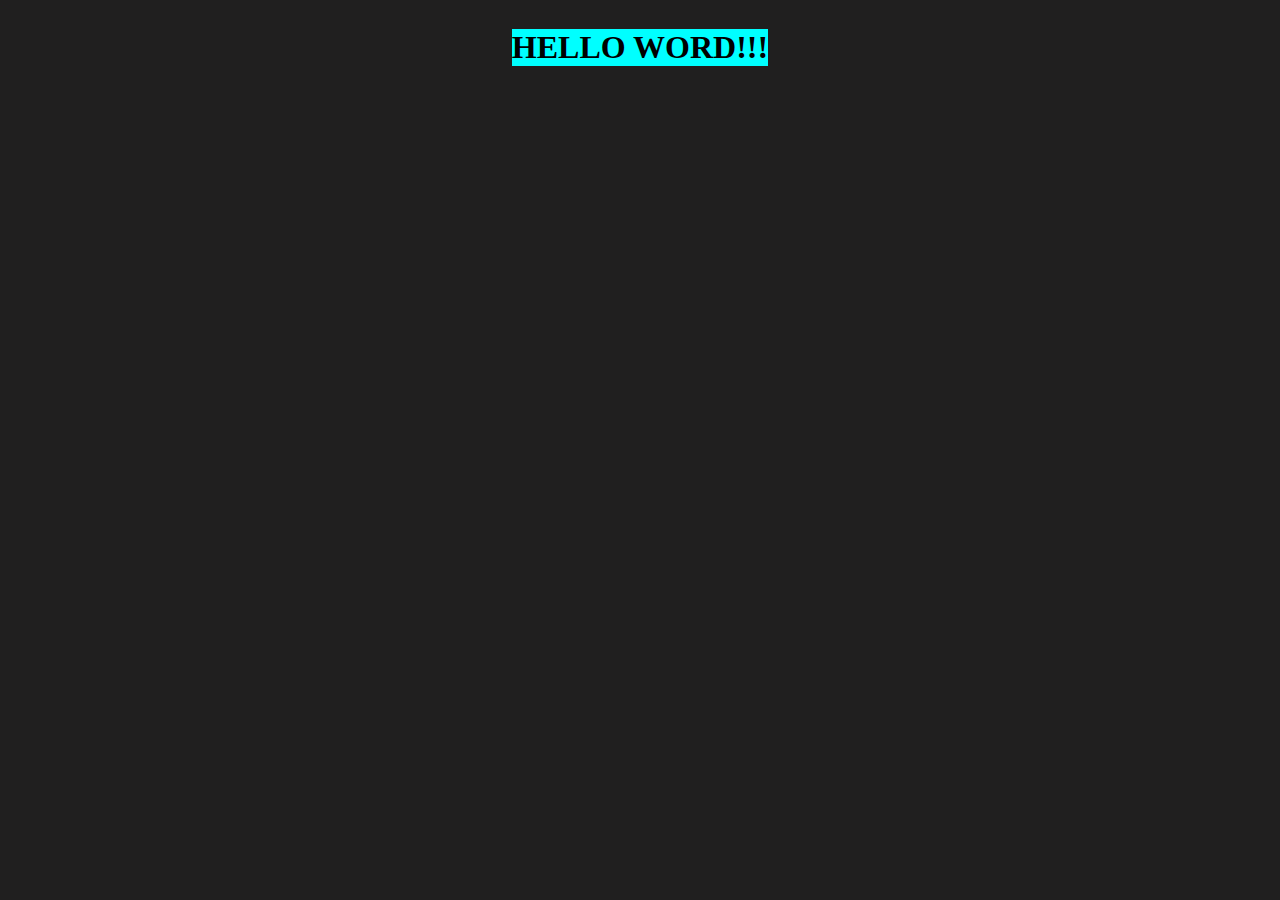
==== index.htm @ 88833c0c "first_commit" ====
<!DOCTYPE html>
<html lang="en">
<head>
    <meta charset="UTF-8">
    <meta name="viewport" content="width=device-width, initial-scale=1.0">
    <title>Restaurant Spiliquide</title>
    <link rel="stylesheet" href="css/estilos.css">
</head>
<body>
    <h1>HELLO WORD!!!</h1>
</body>
</html>
---- css/estilos.css ----
body{
    background-color: rgb(32, 31, 31);
    text-align: center;
}

h1{
    background-color: aqua;
    display: inline-block;
    
}
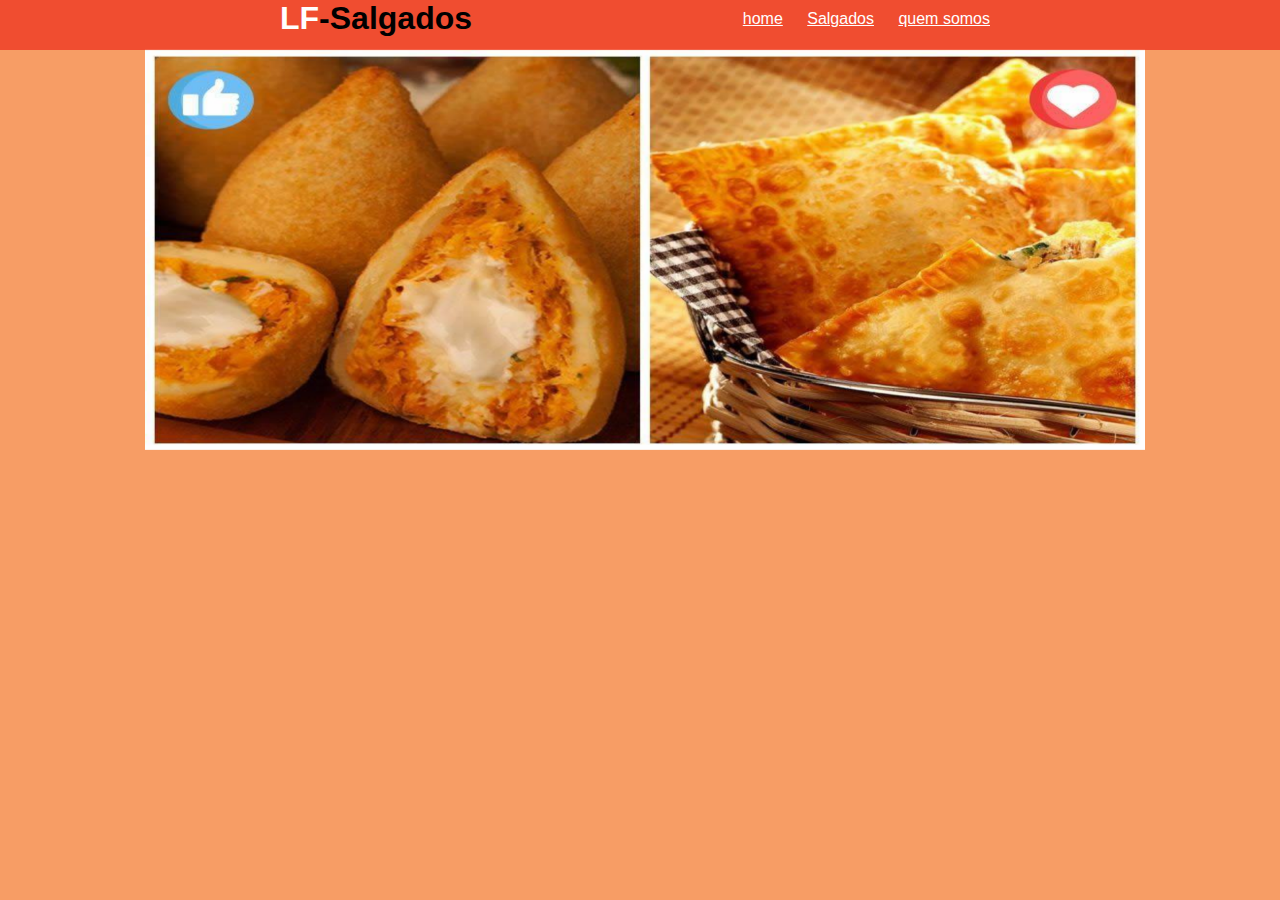
==== commit b01fd556: "atualizando" ====
--- a/index.htm
+++ b/index.htm
@@ -7,6 +7,26 @@
     <link rel="stylesheet" href="css/estilos.css">
 </head>
 <body>
-    <h1>HELLO WORD!!!</h1>
+
+    
+    <div id="navegacao">
+        <div id="area">
+            <h1 id="logo"><span class="branco">LF</span>-Salgados</h1>
+            <div id="menu">
+                <a href="">home</a>
+                <a href="">Salgados</a>
+                <a href="">quem somos</a>
+            </div>
+        </div>
+    </div >
+    <header>
+
+        <div align="center">  
+            <img class="img-market" src="imagens/marketing.jpg" alt="">
+        </div>
+
+    </header>
+
+    
 </body>
-</html>+</html>
--- a/css/estilos.css
+++ b/css/estilos.css
@@ -1,10 +1,62 @@
-body{
-    background-color: rgb(32, 31, 31);
-    text-align: center;
+* {
+    margin: 0;
+    padding: 0;
 }
 
-h1{
-    background-color: aqua;
-    display: inline-block;
-    
-}+body {
+    font-size: 16px;
+    font-family: "Trebuchet MS", Helvetica, sans-serif;
+    background: #f79d65;
+}
+
+a{
+    color:white;
+    padding: 10px;
+}
+
+/** barra de navegção **/
+
+#navegacao {
+    background: #f04d30;
+    height: 50px;
+    position: fixed;
+    width: 100%;
+    top: 0;
+}
+
+#area{
+    width: 720px;
+    margin: 0 auto;
+}
+
+#logo{
+    float: left ;
+}
+
+.branco{
+    color: white;
+}
+
+#menu{
+   float: right; 
+   padding:10px 0px;
+   margin: 0px;
+}
+
+/** area principal **/
+
+.img-market{
+    margin: 45px;
+    padding: 5px 0px 0px 10px;
+    position: relative;
+    display: block;
+    width: 1000px;
+    height: 400px;
+}
+
+
+
+
+/** classes **/
+/** classes **/
+/** classes **/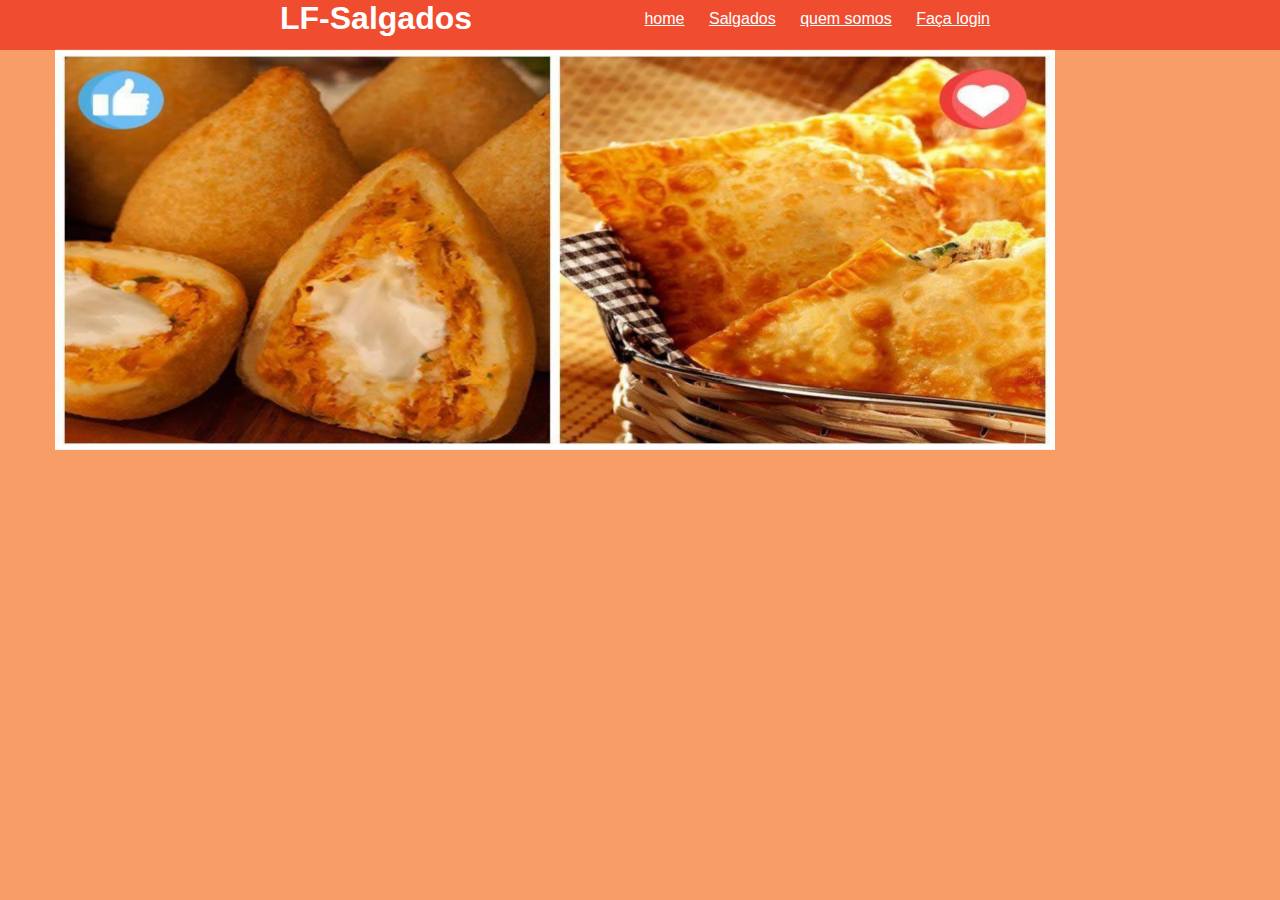
==== commit 16e3eed1: "Adição do link para a página de loguin e adicionei o link na logo para a página principal. Tirei a g" ====
--- a/index.htm
+++ b/index.htm
@@ -1,5 +1,5 @@
 <!DOCTYPE html>
-<html lang="en">
+<html lang="pt-BR">
 <head>
     <meta charset="UTF-8">
     <meta name="viewport" content="width=device-width, initial-scale=1.0">
@@ -8,24 +8,29 @@
 </head>
 <body>
 
-    
+    <header>
     <div id="navegacao">
         <div id="area">
-            <h1 id="logo"><span class="branco">LF</span>-Salgados</h1>
+            <a href="index.html"><h1 id="logo"><span class="branco">LF</span>-Salgados</h1></a>
             <div id="menu">
-                <a href="">home</a>
-                <a href="">Salgados</a>
-                <a href="">quem somos</a>
+                <a href="#">home</a>
+                <a href="#">Salgados</a>
+                <a href="#">quem somos</a>
+                <a href="login.html">Faça login</a>
             </div>
         </div>
     </div >
-    <header>
+    </header>
+    
+    <section>
 
-        <div align="center">  
-            <img class="img-market" src="imagens/marketing.jpg" alt="">
+        <div class="imagem-principal"> 
+            <figure>
+                <img class="img-market" src="imagens/marketing.jpg" alt="imagem contendo coxinhas e pasteis">
+            </figure>
         </div>
 
-    </header>
+    </section>
 
     
 </body>
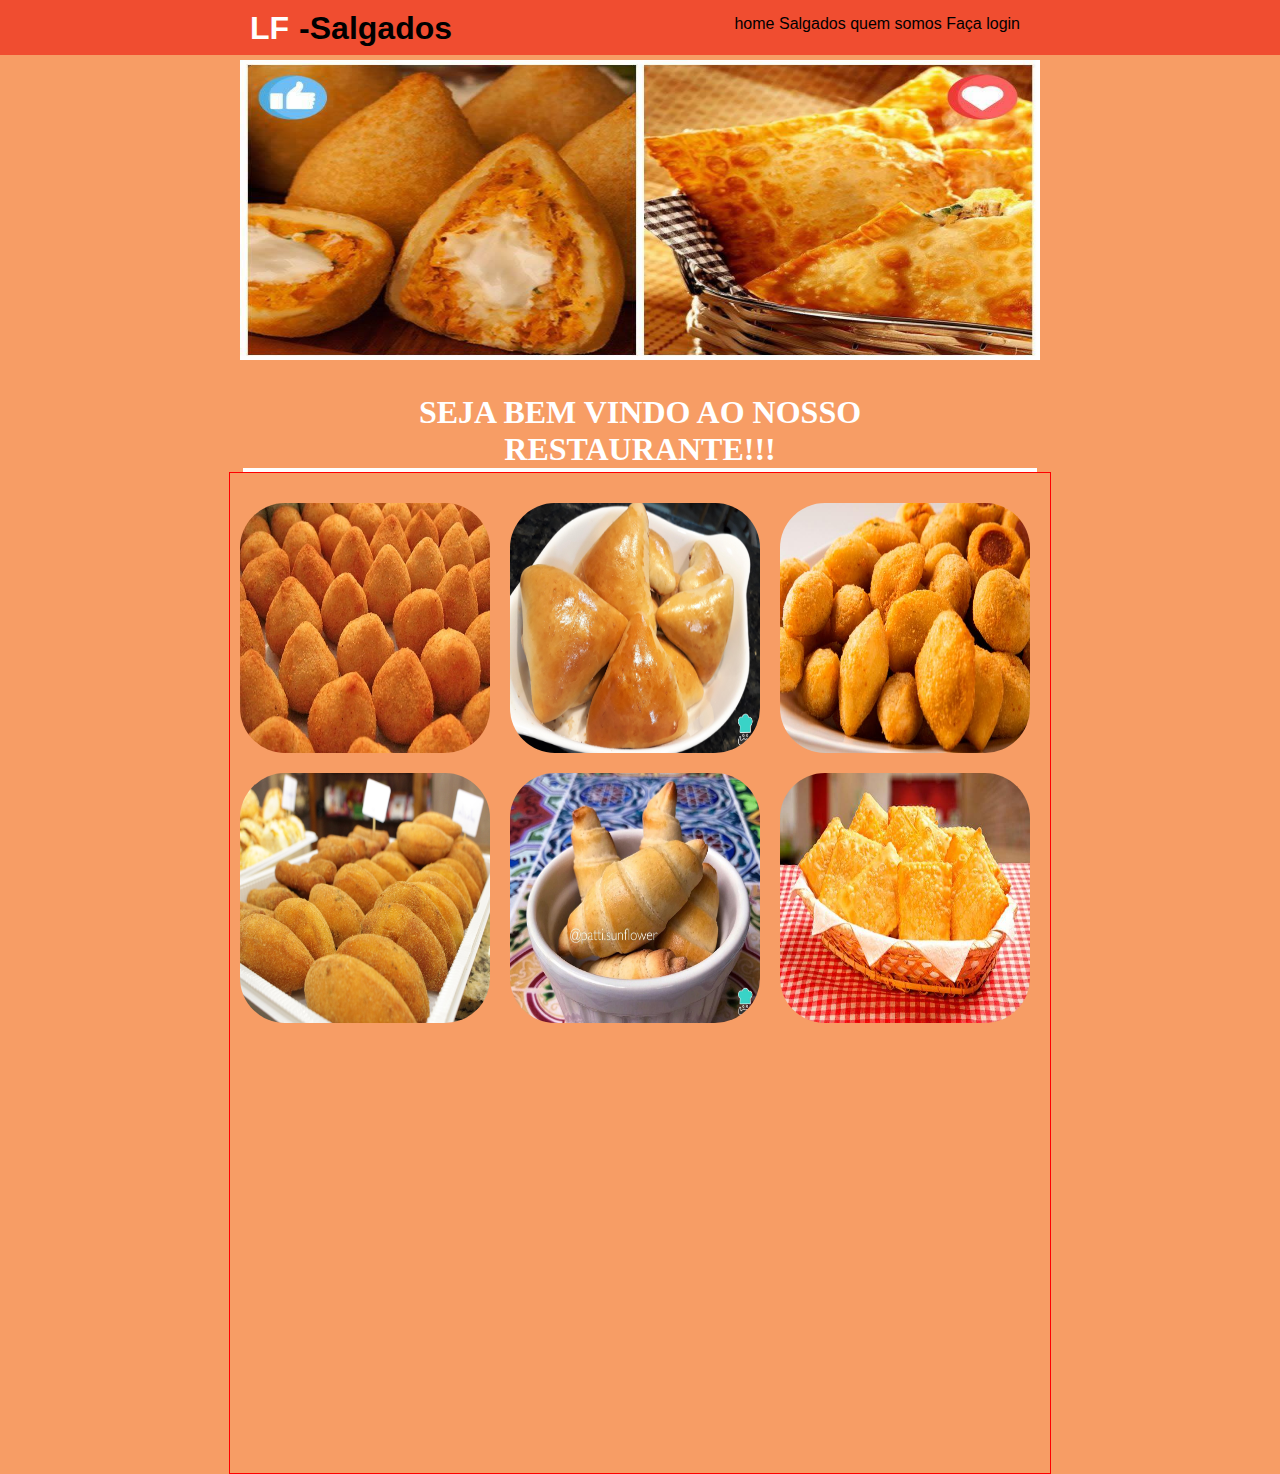
==== commit 77d92c93: "versao2.0" ====
--- a/index.htm
+++ b/index.htm
@@ -8,21 +8,21 @@
 </head>
 <body>
 
-    <header>
-    <div id="navegacao">
-        <div id="area">
-            <a href="index.html"><h1 id="logo"><span class="branco">LF</span>-Salgados</h1></a>
-            <div id="menu">
-                <a href="#">home</a>
-                <a href="#">Salgados</a>
-                <a href="#">quem somos</a>
-                <a href="login.html">Faça login</a>
+    <nav>
+        <div id="navegacao">
+            <div id="area">
+                <a href="index.html"><h1 id="logo"><span class="branco">LF</span>-Salgados</h1></a>
+                <div id="menu">
+                    <a href="#">home</a>
+                    <a href="#">Salgados</a>
+                    <a href="#">quem somos</a>
+                    <a href="login.html">Faça login</a>
+                </div>
             </div>
-        </div>
-    </div >
-    </header>
+        </div >
+    </nav>
     
-    <section>
+    <main >
 
         <div class="imagem-principal"> 
             <figure>
@@ -30,7 +30,43 @@
             </figure>
         </div>
 
-    </section>
+        <div class="recepcao">
+           <h1> SEJA BEM VINDO AO NOSSO <br/> RESTAURANTE!!!</h3>
+            <div class="barra"></div>
+        </div> 
+        
+        <div class="area-principal">
+            <div class="postagem">
+
+                <div >
+                    <img class="img-postagem" src="imagens/lanches1.jpg" alt="">
+                </div>
+    
+                <div >
+                    <img class="img-postagem" src="imagens/lanches2.jpg" alt="">
+                </div>
+    
+                <div >
+                    <img class="img-postagem" src="imagens/lanches3.jpg" alt="">
+                </div>
+
+                <div >
+                    <img class="img-postagem" src="imagens/lanches4.jpg" alt="">
+                </div>
+
+                <div >
+                    <img class="img-postagem" src="imagens/lanches5.jpg" alt="">
+                </div>
+
+                <div >
+                    <img class="img-postagem" src="imagens/lanche6.jpg" alt="">
+                </div>
+    
+            </div>           
+        </div>
+
+
+    </main>
 
     
 </body>
--- a/css/estilos.css
+++ b/css/estilos.css
@@ -10,27 +10,38 @@
 }
 
 a{
+    text-decoration: none;
+    color: black;
+}
+
+a .branco{
     color:white;
     padding: 10px;
 }
 
 /** barra de navegção **/
+header{
+    margin-bottom: 100px;
+}
 
 #navegacao {
+    color: blanchedalmond;
     background: #f04d30;
-    height: 50px;
-    position: fixed;
+    height: 55px;
     width: 100%;
     top: 0;
 }
 
 #area{
-    width: 720px;
+    width: 800px;
     margin: 0 auto;
+
 }
 
 #logo{
-    float: left ;
+    float: left;
+    margin-top: 10px;
+    
 }
 
 .branco{
@@ -39,20 +50,58 @@
 
 #menu{
    float: right; 
-   padding:10px 0px;
-   margin: 0px;
+   padding:10px 20px;
+   margin-top: 5px;
 }
 
 /** area principal **/
 
-.img-market{
-    margin: 45px;
-    padding: 5px 0px 0px 10px;
-    position: relative;
-    display: block;
-    width: 1000px;
-    height: 400px;
+.area-principal{
+    border: 1px solid red;
+    width: 820px;
+    height: 1000px;
+    margin: auto;
 }
+
+.imagem-principal{
+    text-align: center;
+    margin-top: 5px;
+}
+
+.imagem-principal figure img{
+    text-align: center;
+    width: 800px;
+    height: 300px;
+}
+
+.recepcao{
+    color: white;
+    text-align: center;
+    padding-top: 30px;
+    font-family: Georgia, 'Times New Roman', Times, serif ;
+}
+
+.barra{
+    border: 2px solid white;
+    width: 790px;
+    margin: auto;
+}
+
+.img-postagem{
+    width: 250px;
+    height: 250px;
+    padding: 5px;
+    margin: 5px;
+    float: left;
+    border-radius: 50px;
+}
+
+.postagem{
+    padding-top: 20px;
+    margin: 0 auto;
+}
+
+
 
 
 
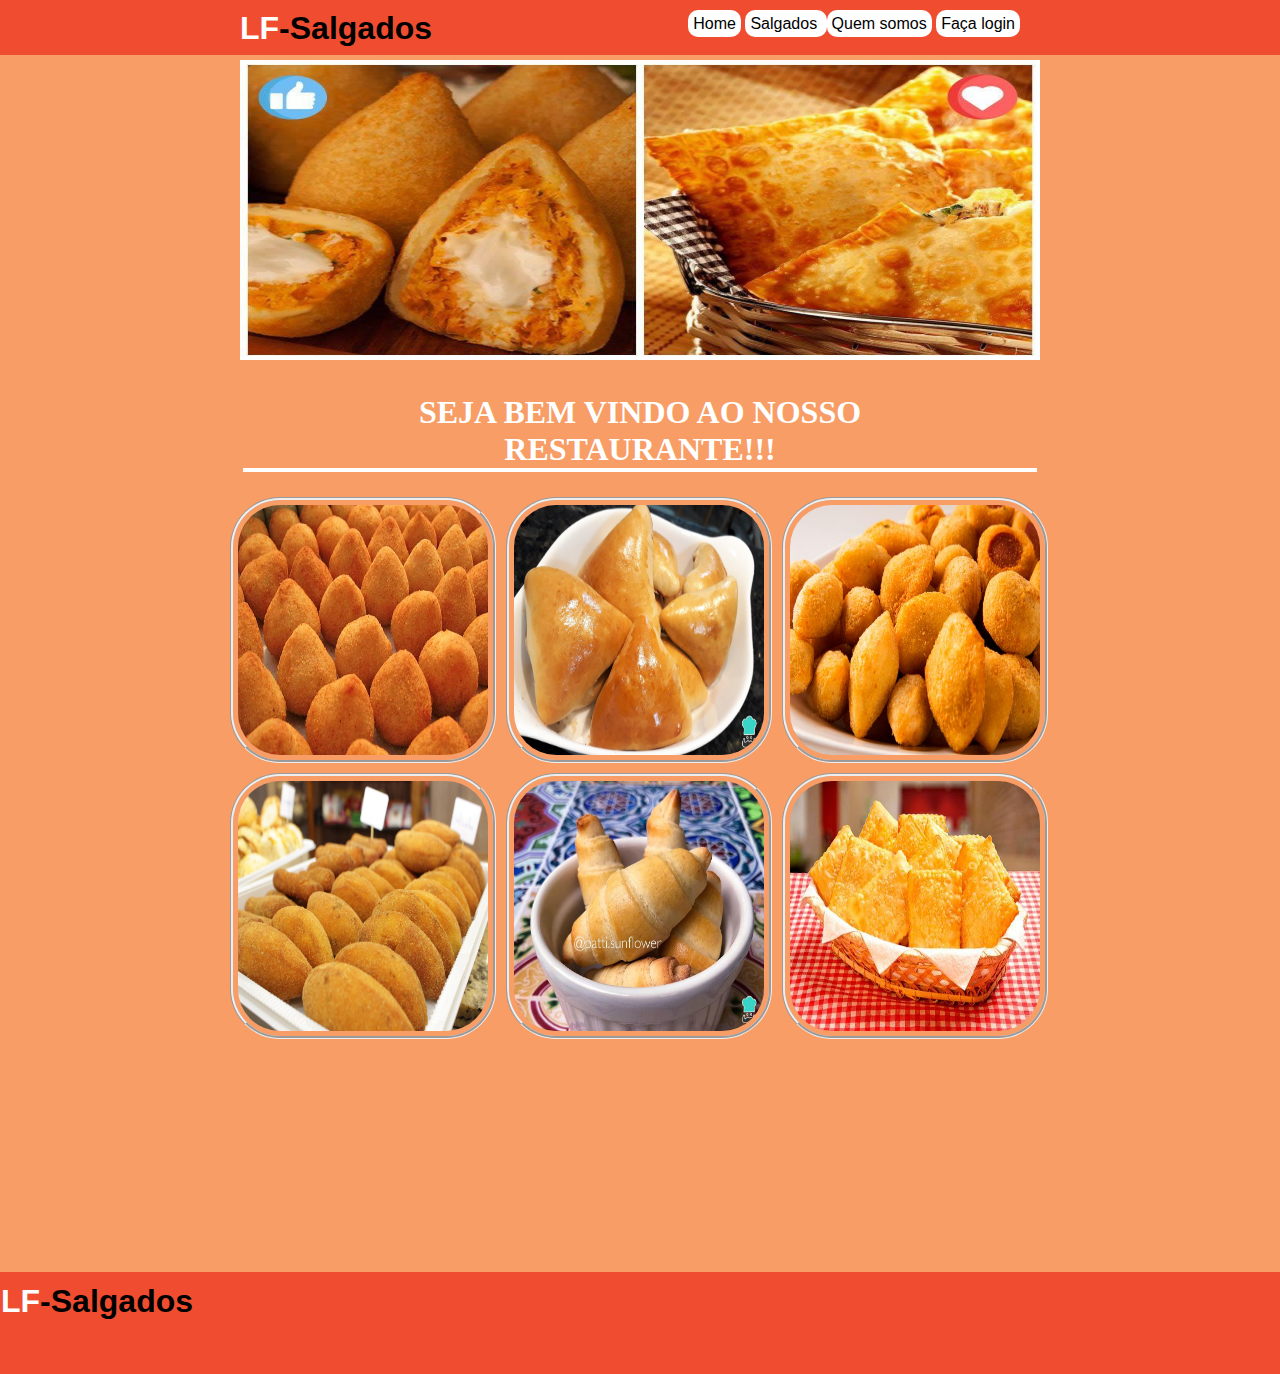
==== commit cfc7f107: "versao0.2" ====
--- a/index.htm
+++ b/index.htm
@@ -11,11 +11,11 @@
     <nav>
         <div id="navegacao">
             <div id="area">
-                <a href="index.html"><h1 id="logo"><span class="branco">LF</span>-Salgados</h1></a>
+               <div id="logo"><h1><span class="branco">LF</span>-Salgados</h1></div>
                 <div id="menu">
-                    <a href="#">home</a>
-                    <a href="#">Salgados</a>
-                    <a href="#">quem somos</a>
+                    <a href="index.htm">Home</a>
+                    <a href="#">Salgados </a>
+                    <a href="#">Quem somos</a>
                     <a href="login.html">Faça login</a>
                 </div>
             </div>
@@ -64,10 +64,14 @@
     
             </div>           
         </div>
-
-
     </main>
 
+    <footer>
+        <Div>
+            <div id="logo"><h1><span class="branco">LF</span>-Salgados</h1></div>
+            
+        </Div>
+    </footer>
     
 </body>
 </html>
--- a/css/estilos.css
+++ b/css/estilos.css
@@ -9,19 +9,25 @@
     background: #f79d65;
 }
 
-a{
+
+
+/** barra de navegção **/
+#logo h1{
     text-decoration: none;
     color: black;
 }
 
+#menu a{
+    text-decoration: none;
+    color: black;
+    background: white;
+    padding: 5px;
+    border-radius: 10px;
+}
+
 a .branco{
     color:white;
-    padding: 10px;
-}
-
-/** barra de navegção **/
-header{
-    margin-bottom: 100px;
+    padding: 50px;
 }
 
 #navegacao {
@@ -57,9 +63,8 @@
 /** area principal **/
 
 .area-principal{
-    border: 1px solid red;
-    width: 820px;
-    height: 1000px;
+    width: 830px;
+    height: 800px;
     margin: auto;
 }
 
@@ -94,6 +99,7 @@
     margin: 5px;
     float: left;
     border-radius: 50px;
+    border-style: groove;
 }
 
 .postagem{
@@ -103,9 +109,14 @@
 
 
 
+/** footer **/
 
-
+footer{
+    border: 1px solid #f04d30;
+    width: 100%;
+    height: 100px;
+    background: #f04d30;
+}
 
 /** classes **/
-/** classes **/
 /** classes **/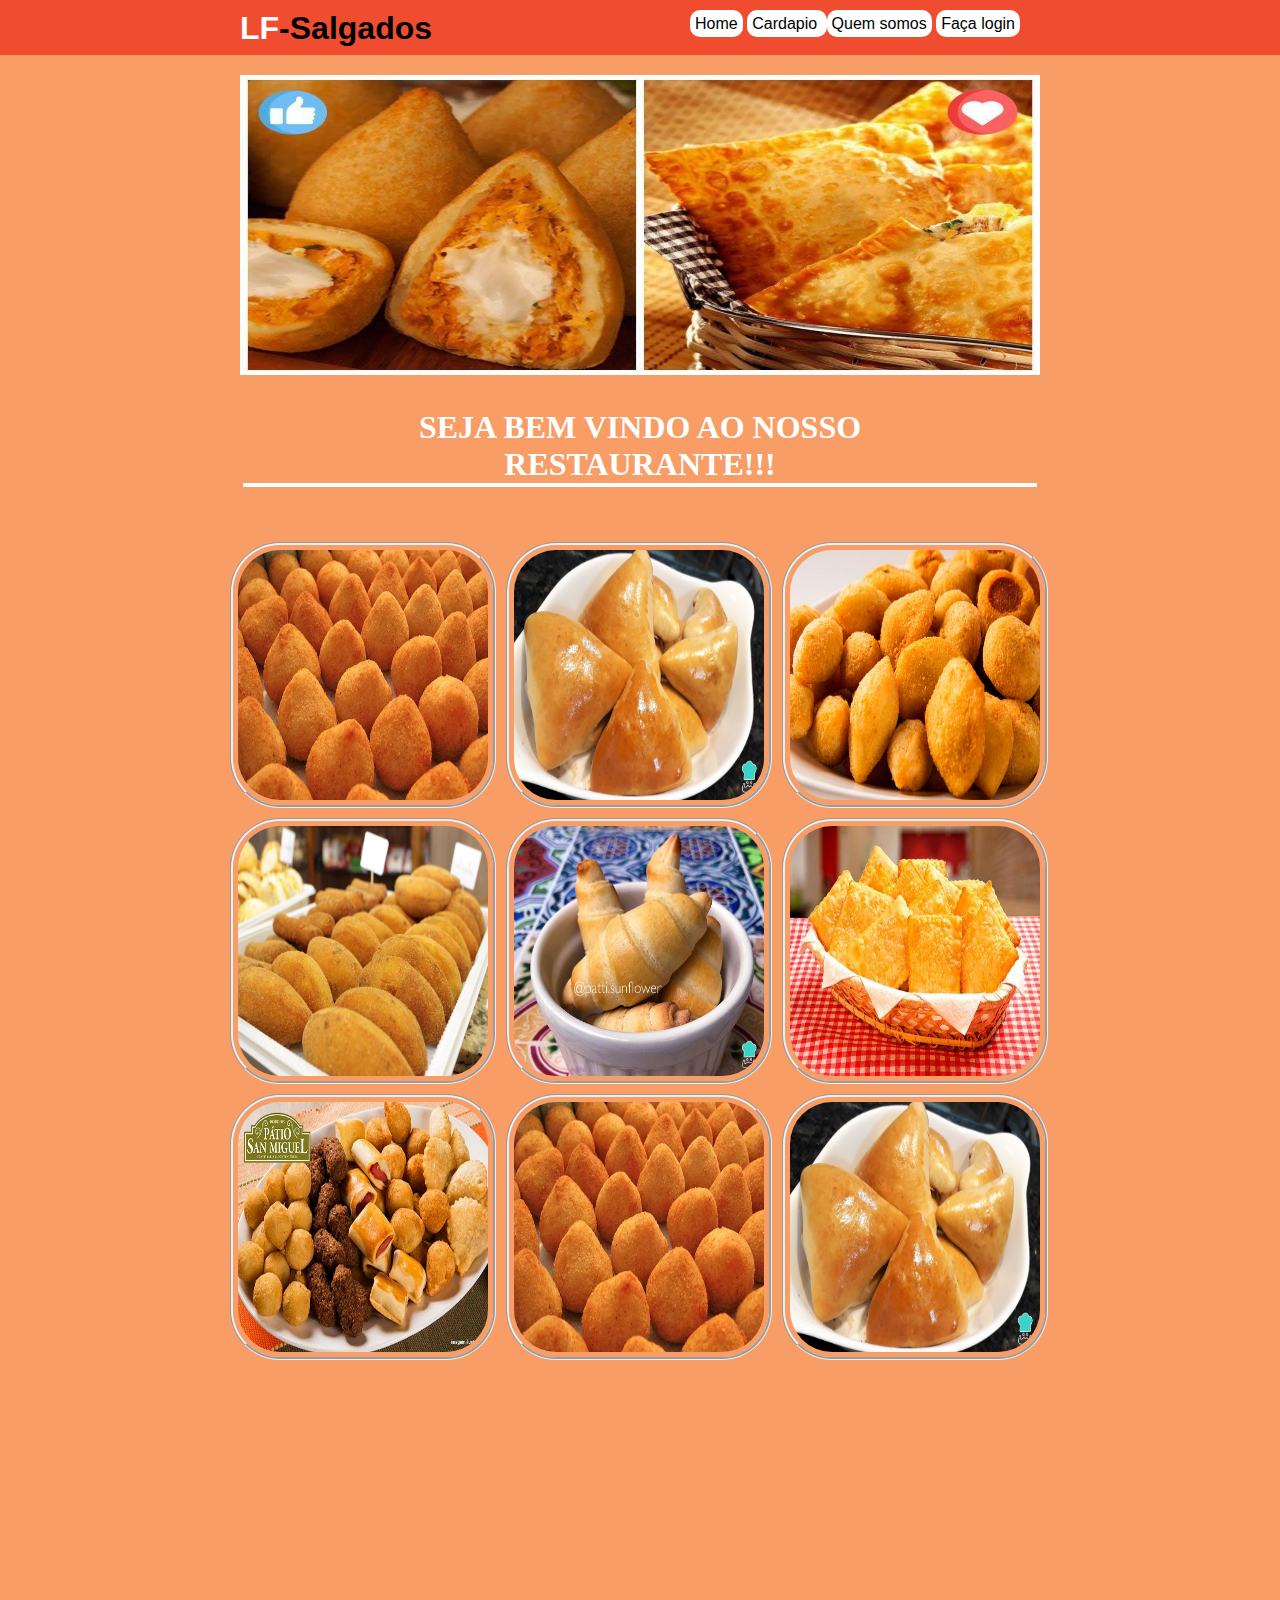
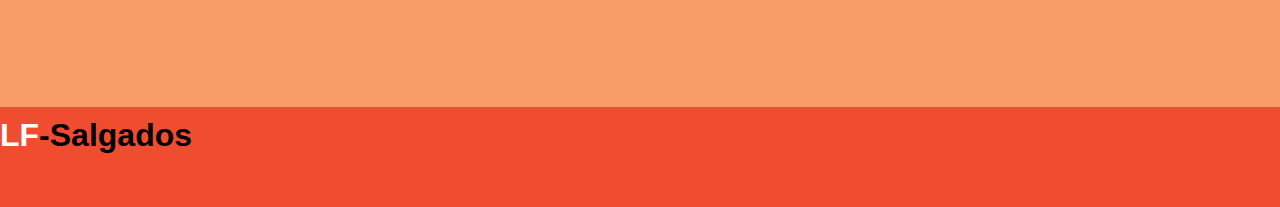
==== commit bc702941: "versão0.2" ====
--- a/index.htm
+++ b/index.htm
@@ -14,7 +14,7 @@
                <div id="logo"><h1><span class="branco">LF</span>-Salgados</h1></div>
                 <div id="menu">
                     <a href="index.htm">Home</a>
-                    <a href="#">Salgados </a>
+                    <a href="#">Cardapio </a>
                     <a href="#">Quem somos</a>
                     <a href="login.html">Faça login</a>
                 </div>
@@ -24,52 +24,66 @@
     
     <main >
 
-        <div class="imagem-principal"> 
+        <section class="imagem-principal"> 
             <figure>
-                <img class="img-market" src="imagens/marketing.jpg" alt="imagem contendo coxinhas e pasteis">
+                <img class="img-market" src="imagens/Postagem principal/marketing.jpg" alt="imagem contendo coxinhas e pasteis">
             </figure>
-        </div>
+        </section>
 
-        <div class="recepcao">
+        <section class="recepcao">
            <h1> SEJA BEM VINDO AO NOSSO <br/> RESTAURANTE!!!</h3>
             <div class="barra"></div>
-        </div> 
+        </section>
         
-        <div class="area-principal">
+        <section class="area-principal">
             <div class="postagem">
 
                 <div >
-                    <img class="img-postagem" src="imagens/lanches1.jpg" alt="">
+                    <img class="img-postagem" src="imagens/Postagem principal/lanches1.jpg" alt="">
                 </div>
     
                 <div >
-                    <img class="img-postagem" src="imagens/lanches2.jpg" alt="">
+                    <img class="img-postagem" src="imagens//Postagem principal/lanches2.jpg" alt="">
                 </div>
     
                 <div >
-                    <img class="img-postagem" src="imagens/lanches3.jpg" alt="">
+                    <img class="img-postagem" src="imagens//Postagem principal/lanches3.jpg" alt="">
                 </div>
 
                 <div >
-                    <img class="img-postagem" src="imagens/lanches4.jpg" alt="">
+                    <img class="img-postagem" src="imagens//Postagem principal/lanches4.jpg"" alt="">
                 </div>
 
                 <div >
-                    <img class="img-postagem" src="imagens/lanches5.jpg" alt="">
+                    <img class="img-postagem" src="imagens//Postagem principal/lanches5.jpg" alt="">
                 </div>
 
                 <div >
-                    <img class="img-postagem" src="imagens/lanche6.jpg" alt="">
+                    <img class="img-postagem" src="imagens//Postagem principal/lanche6.jpg" alt="">
                 </div>
+
+                <div >
+                    <img class="img-postagem" src="imagens//Postagem principal/combos.jpg" alt="">
+                </div>
+
+                <div >
+                    <img class="img-postagem" src="imagens//Postagem principal/lanches1.jpg" alt="">
+                </div>
+
+                <div >
+                    <img class="img-postagem" src="imagens//Postagem principal/lanches2.jpg" alt="">
+                </div>
+
     
             </div>           
-        </div>
+        </section>
+
     </main>
 
     <footer>
         <Div>
             <div id="logo"><h1><span class="branco">LF</span>-Salgados</h1></div>
-            
+
         </Div>
     </footer>
     
--- a/css/estilos.css
+++ b/css/estilos.css
@@ -1,6 +1,10 @@
 * {
     margin: 0;
     padding: 0;
+}
+
+main{
+    margin: 20px;
 }
 
 body {
@@ -47,6 +51,7 @@
 #logo{
     float: left;
     margin-top: 10px;
+    font-size: medium;
     
 }
 
@@ -64,8 +69,9 @@
 
 .area-principal{
     width: 830px;
-    height: 800px;
+    height: 1200px;
     margin: auto;
+    margin-bottom: 10px;
 }
 
 .imagem-principal{
@@ -103,7 +109,7 @@
 }
 
 .postagem{
-    padding-top: 20px;
+    padding-top: 50px;
     margin: 0 auto;
 }
 
@@ -112,10 +118,11 @@
 /** footer **/
 
 footer{
-    border: 1px solid #f04d30;
     width: 100%;
     height: 100px;
     background: #f04d30;
+    bottom: 0;
+
 }
 
 /** classes **/
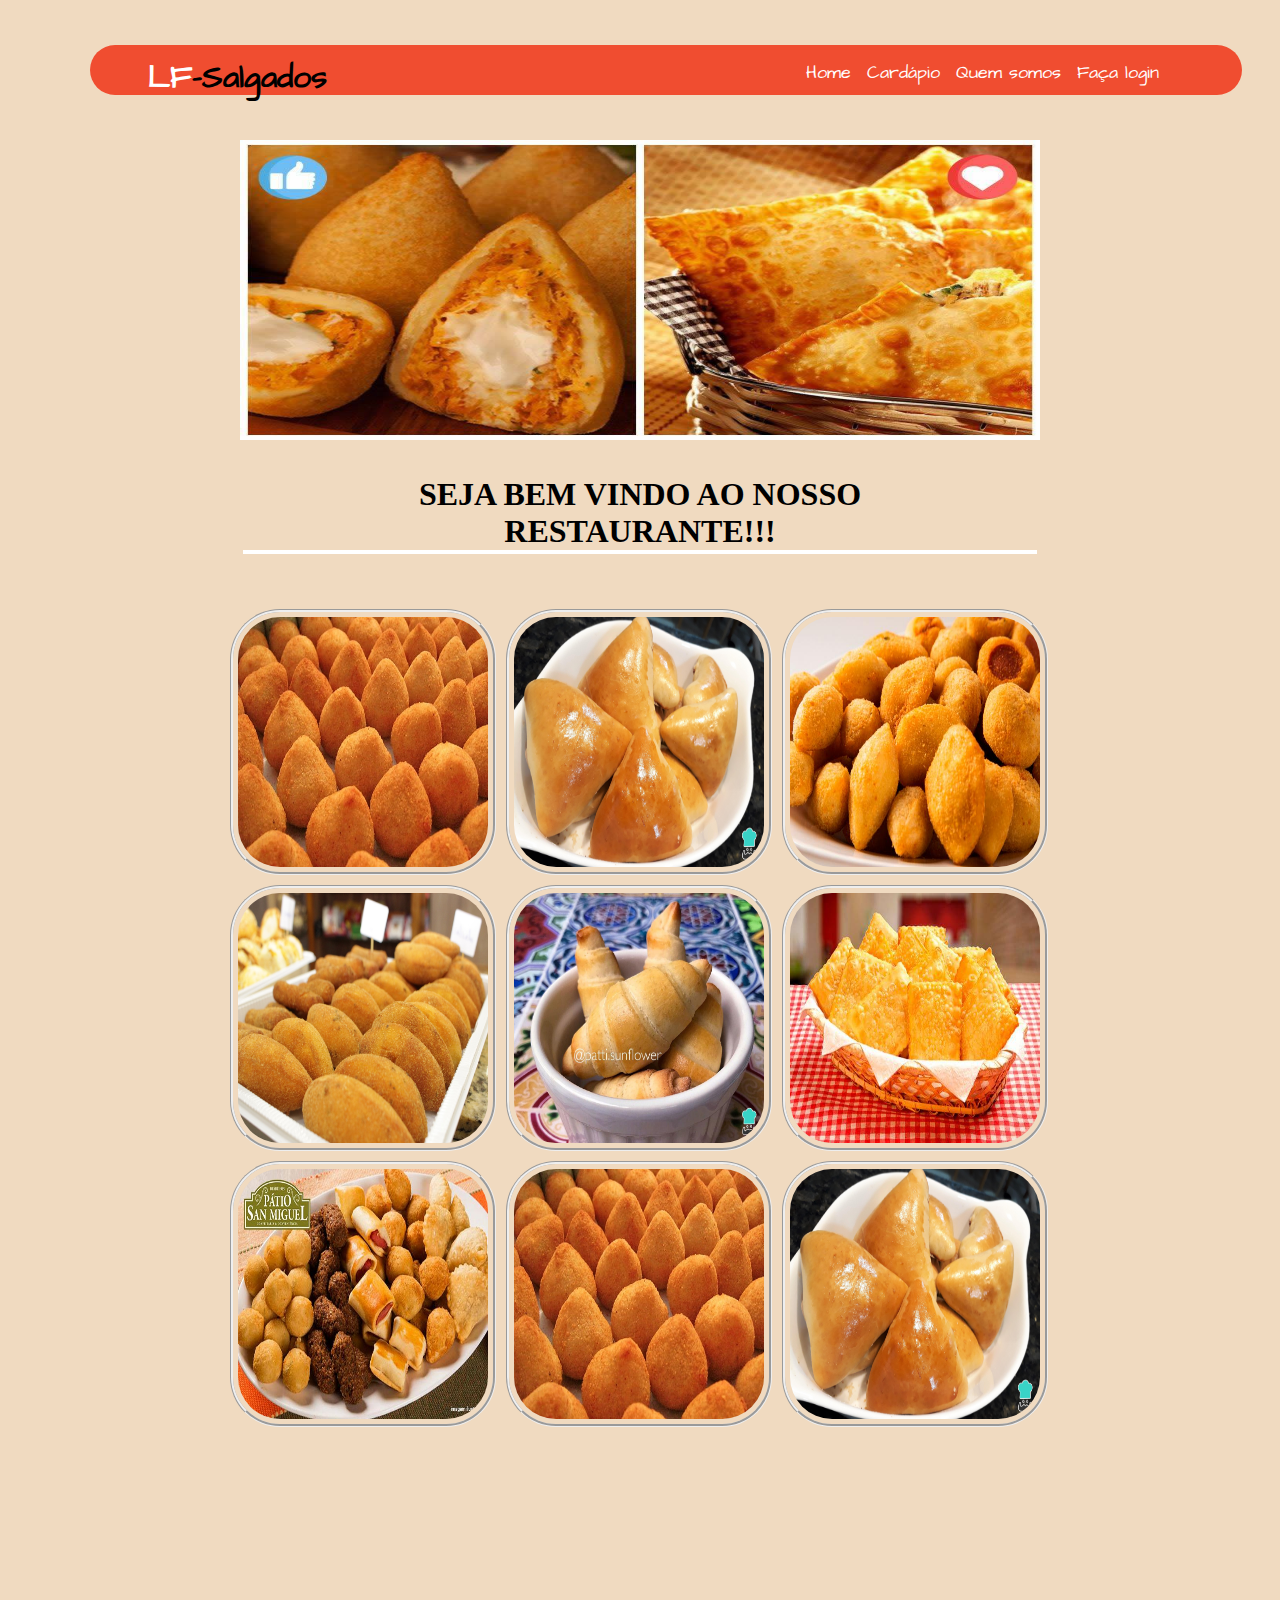
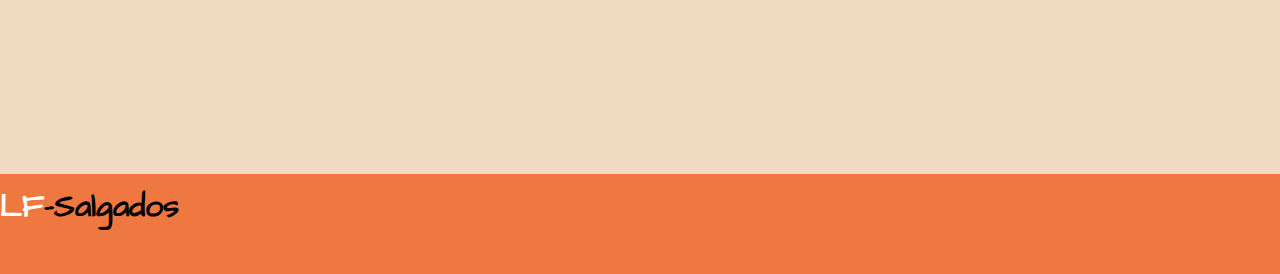
==== commit 050ca53a: "Modificação na barra de menu" ====
--- a/index.htm
+++ b/index.htm
@@ -2,6 +2,7 @@
 <html lang="pt-BR">
 <head>
     <meta charset="UTF-8">
+    <link href="https://fonts.googleapis.com/css2?family=Architects+Daughter&display=swap" rel="stylesheet">
     <meta name="viewport" content="width=device-width, initial-scale=1.0">
     <title>Restaurant Spiliquide</title>
     <link rel="stylesheet" href="css/estilos.css">
@@ -14,7 +15,7 @@
                <div id="logo"><h1><span class="branco">LF</span>-Salgados</h1></div>
                 <div id="menu">
                     <a href="index.htm">Home</a>
-                    <a href="#">Cardapio </a>
+                    <a href="#">Cardápio</a>
                     <a href="#">Quem somos</a>
                     <a href="login.html">Faça login</a>
                 </div>
--- a/css/estilos.css
+++ b/css/estilos.css
@@ -1,6 +1,7 @@
 * {
     margin: 0;
     padding: 0;
+    
 }
 
 main{
@@ -9,8 +10,8 @@
 
 body {
     font-size: 16px;
-    font-family: "Trebuchet MS", Helvetica, sans-serif;
-    background: #f79d65;
+    font-family: 'Architects Daughter', cursive;
+    background: #f0dac0;
 }
 
 
@@ -23,10 +24,10 @@
 
 #menu a{
     text-decoration: none;
-    color: black;
-    background: white;
+    color: white;
     padding: 5px;
     border-radius: 10px;
+    font-size: large;
 }
 
 a .branco{
@@ -34,16 +35,21 @@
     padding: 50px;
 }
 
+
 #navegacao {
+    height: 50px;
+    margin: 05vh 10vh;
+    border-radius: 10vh;
     color: blanchedalmond;
     background: #f04d30;
-    height: 55px;
-    width: 100%;
+    width: 90%;
     top: 0;
+    box-shadow: 1px 0px 23px 7 px #5c5f30;
 }
 
 #area{
-    width: 800px;
+    
+    width: 90%;
     margin: 0 auto;
 
 }
@@ -86,7 +92,7 @@
 }
 
 .recepcao{
-    color: white;
+    
     text-align: center;
     padding-top: 30px;
     font-family: Georgia, 'Times New Roman', Times, serif ;
@@ -120,7 +126,7 @@
 footer{
     width: 100%;
     height: 100px;
-    background: #f04d30;
+    background: #ee7840;
     bottom: 0;
 
 }
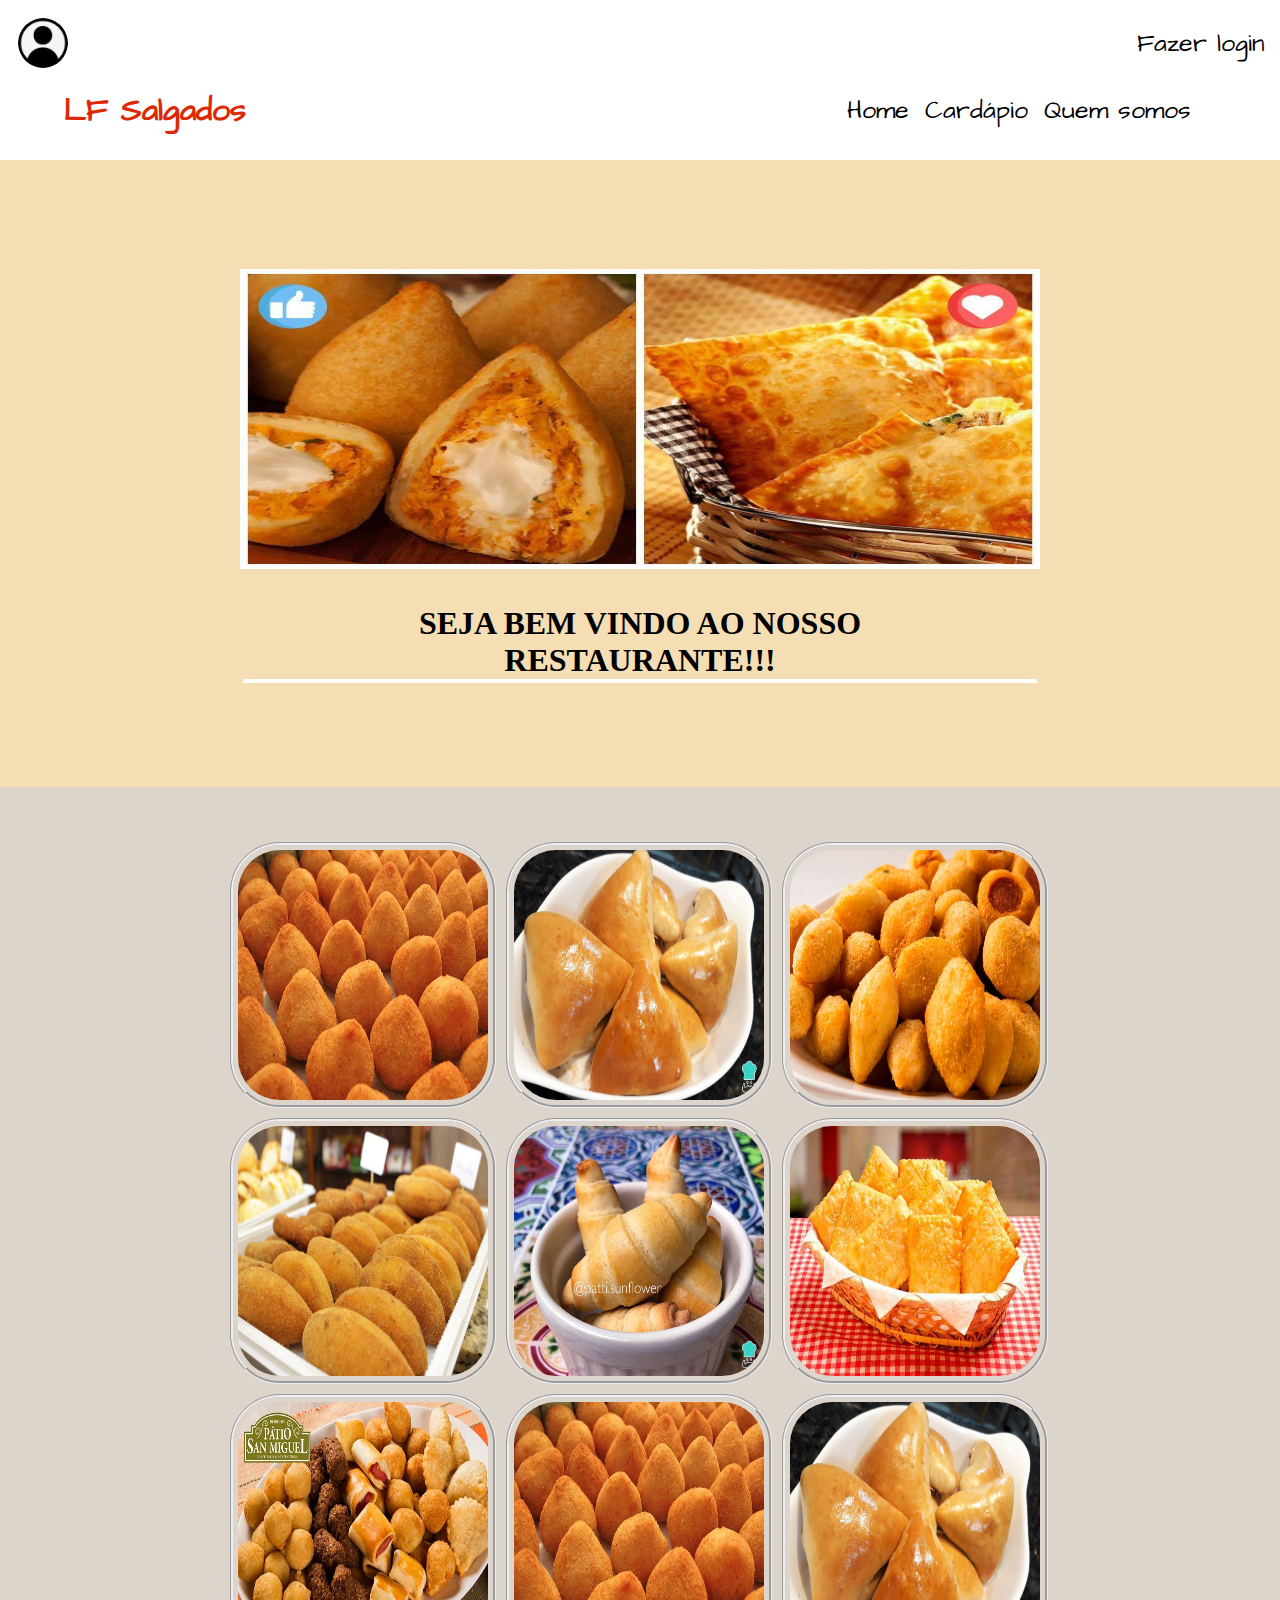
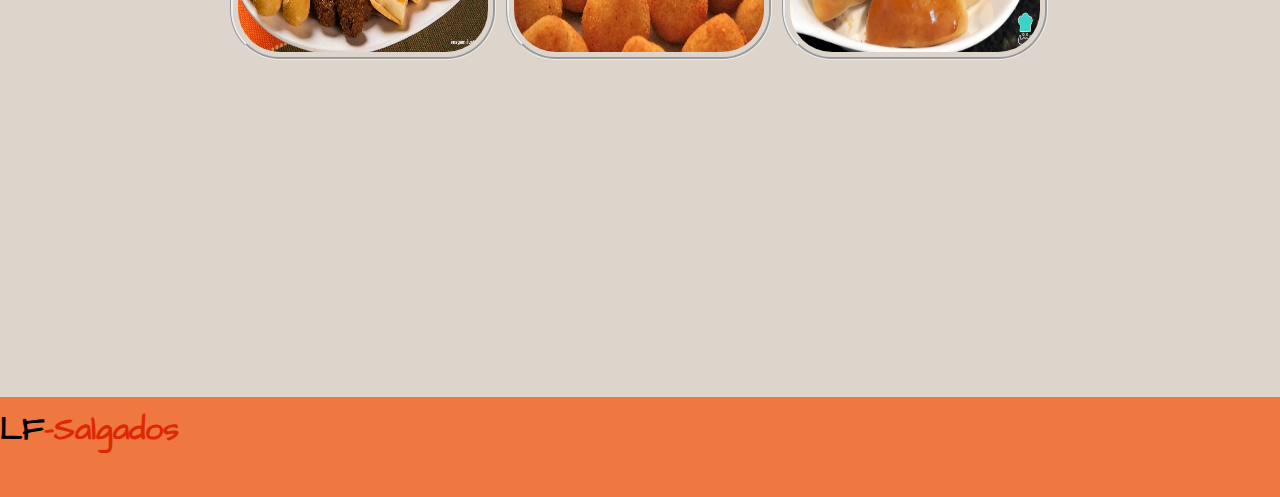
==== commit c252d009: "auteraçao no layout" ====
--- a/index.htm
+++ b/index.htm
@@ -10,32 +10,39 @@
 <body>
 
     <nav>
+        <div class="barra-sup"> <!--Os melhores lanches você encontra aqui^-^ -->
+            <div class="barra-sup-itens">
+                <img src="./imagens/icons/user.jpg" alt="Icone de usuário">
+                
+                <a class="login" href="login.html">Fazer login</a>
+            </div>
+        </div>
         <div id="navegacao">
             <div id="area">
-               <div id="logo"><h1><span class="branco">LF</span>-Salgados</h1></div>
+               <div id="logo"><h1>LF Salgados</h1></div>
                 <div id="menu">
                     <a href="index.htm">Home</a>
                     <a href="#">Cardápio</a>
                     <a href="#">Quem somos</a>
-                    <a href="login.html">Faça login</a>
                 </div>
             </div>
         </div >
     </nav>
     
     <main >
+        <header>
+            <section class="imagem-principal"> 
+                <figure>
+                    <img class="img-market" src="imagens/Postagem principal/marketing.jpg" alt="imagem contendo coxinhas e pasteis">
+                </figure>
+            </section>
 
-        <section class="imagem-principal"> 
-            <figure>
-                <img class="img-market" src="imagens/Postagem principal/marketing.jpg" alt="imagem contendo coxinhas e pasteis">
-            </figure>
-        </section>
+            <section class="recepcao">
+            <h1> SEJA BEM VINDO AO NOSSO <br/> RESTAURANTE!!!</h3>
+                <div class="barra"></div>
+            </section>
+        </header>    
 
-        <section class="recepcao">
-           <h1> SEJA BEM VINDO AO NOSSO <br/> RESTAURANTE!!!</h3>
-            <div class="barra"></div>
-        </section>
-        
         <section class="area-principal">
             <div class="postagem">
 
@@ -83,7 +90,7 @@
 
     <footer>
         <Div>
-            <div id="logo"><h1><span class="branco">LF</span>-Salgados</h1></div>
+            <div id="logo"><h1><span class="preto">LF</span>-Salgados</h1></div>
 
         </Div>
     </footer>
--- a/css/estilos.css
+++ b/css/estilos.css
@@ -4,30 +4,62 @@
     
 }
 
-main{
-    margin: 20px;
-}
 
 body {
     font-size: 16px;
     font-family: 'Architects Daughter', cursive;
-    background: #f0dac0;
+    background: #ddd5cc;
 }
 
+.barra-sup{
+    max-width: 100%;
+    background: rgb(255, 255, 255);
+    
+    width: 100%;
+    height: 3.5rem;
 
+}
+
+.barra-sup-itens{
+    display: flex;
+    justify-content: space-between;
+    align-items: center;
+    padding:10px;
+}
+
+.barra-sup img{
+    max-width: 100%;
+    height: 50px;
+    width: 50px;
+    border-radius: 100%;
+    margin: 0.5rem;
+
+}
+
+header{
+    background-color: wheat;
+    margin: 0;
+    padding: 6.5rem;
+}
 
 /** barra de navegção **/
 #logo h1{
     text-decoration: none;
-    color: black;
+    color: #DD2803;
+    font-size: xx-large;
 }
 
-#menu a{
+a{
     text-decoration: none;
-    color: white;
+}
+
+#menu a, 
+.login{
+    color: rgb(0, 0, 0);
     padding: 5px;
     border-radius: 10px;
-    font-size: large;
+    font-size: 25px;
+    
 }
 
 a .branco{
@@ -37,12 +69,13 @@
 
 
 #navegacao {
-    height: 50px;
-    margin: 05vh 10vh;
-    border-radius: 10vh;
-    color: blanchedalmond;
-    background: #f04d30;
-    width: 90%;
+    display: flex;
+    align-items: center;
+    width: 100%;
+    height: 6.5rem;
+ 
+    background: #ffffff;
+    
     top: 0;
     box-shadow: 1px 0px 23px 7 px #5c5f30;
 }
@@ -58,11 +91,10 @@
     float: left;
     margin-top: 10px;
     font-size: medium;
-    
 }
 
-.branco{
-    color: white;
+.preto{
+    color: rgb(0, 0, 0);
 }
 
 #menu{
